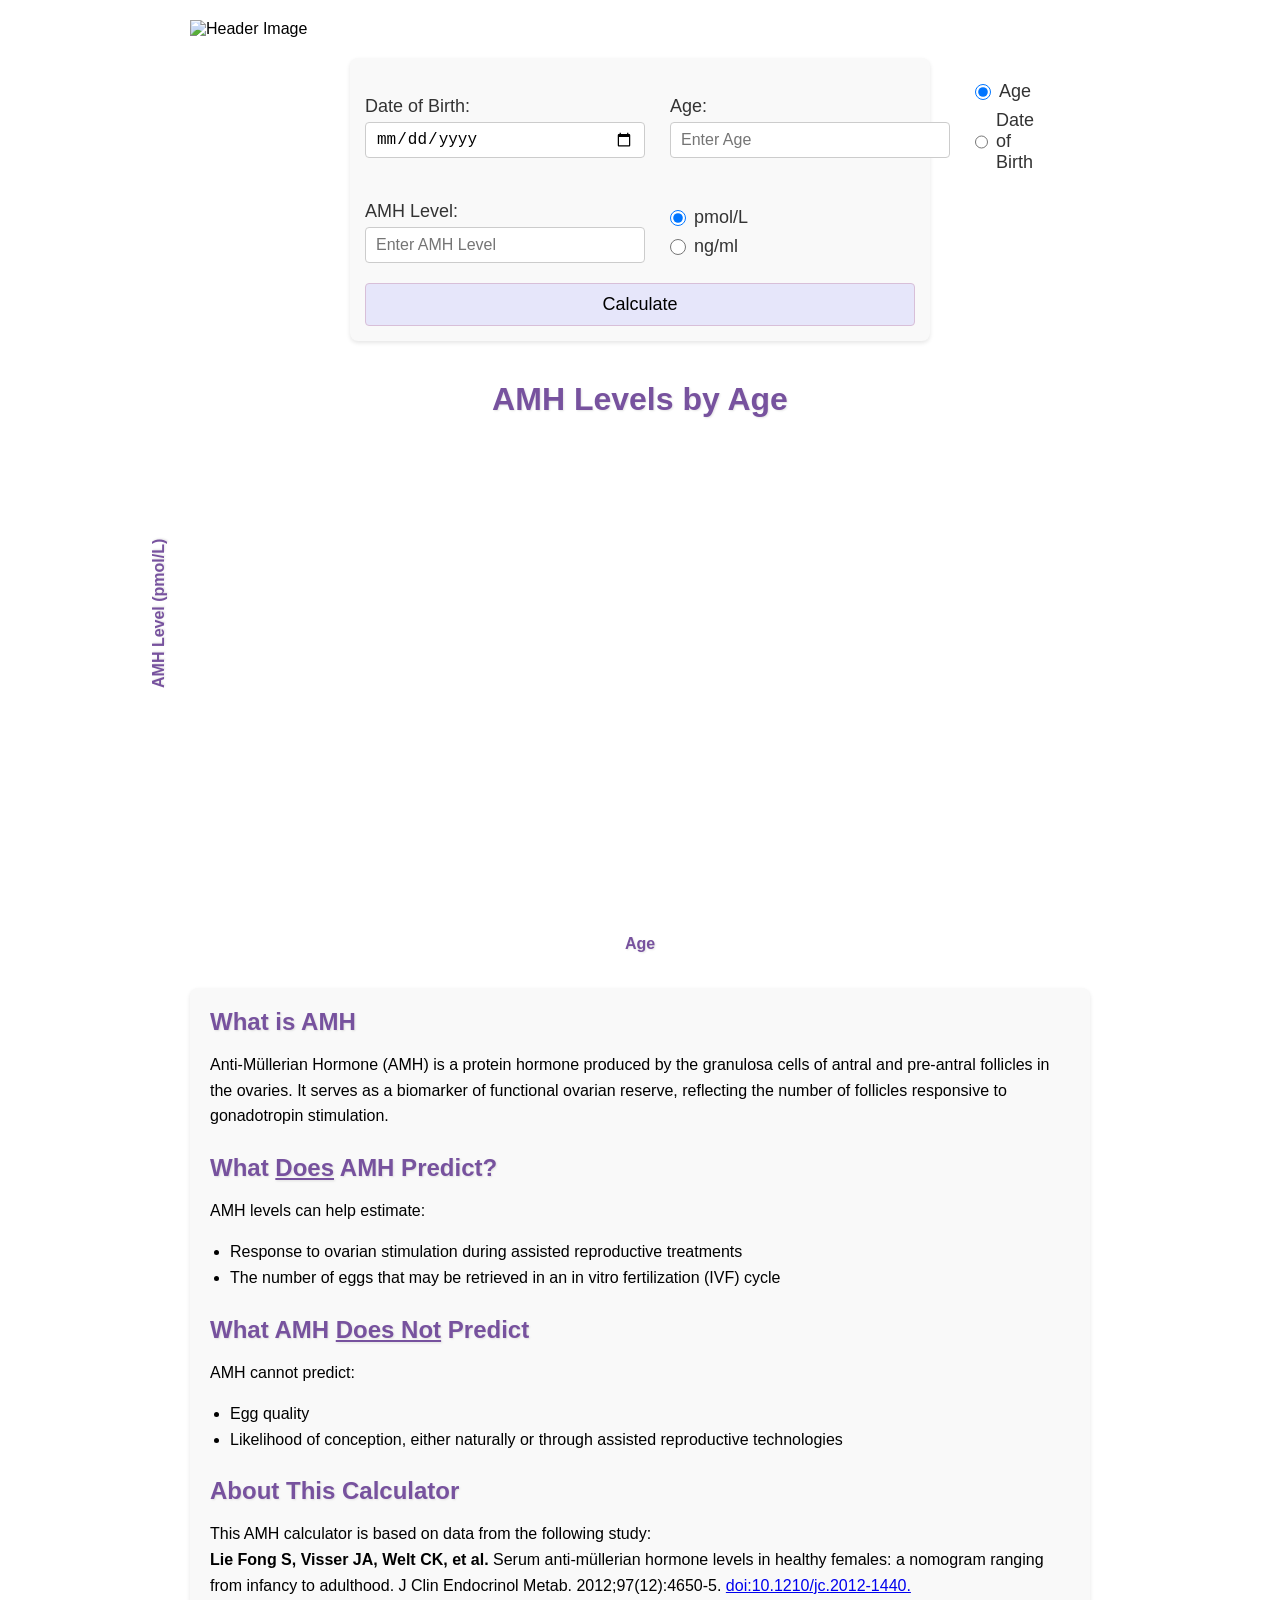
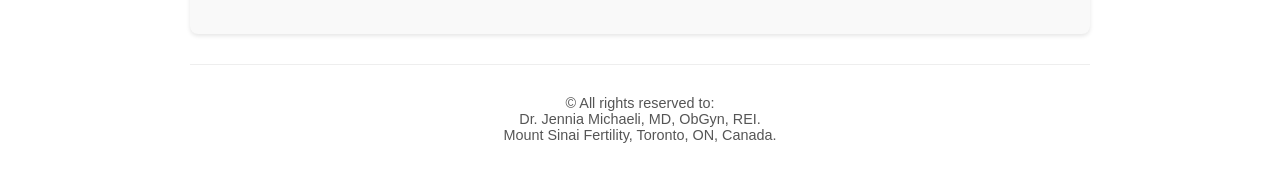
==== index.html @ 69f2bd72 "Enable google console" ====
<!DOCTYPE html>
<html>
<head>
    <meta charset="UTF-8">
    <title>AMH Calculator</title>
    <script type="text/javascript" src="https://www.gstatic.com/charts/loader.js"></script>
    <link rel="stylesheet" href="styles.css">
    <script src="https://cdn.jsdelivr.net/npm/luxon@3.4.4/build/global/luxon.min.js"></script>
	<meta name="google-site-verification" content="CJ8-lthmv7p0IrEkUGVlp7PwCI35M12UZL8qulXKVTU" />
</head>
<body>
    <img src="header.png" alt="Header Image" id="headerImage">
    
    <div id="inputForm">
        <div class="form-group input-method-group">
            <div id="birthDateGroup">
                <label for="birthDate" id="birthDateLabel">Date of Birth:</label>
                <input type="date" id="birthDate" max="">
            </div>
            <div id="ageInputGroup">
                <label for="ageInput">Age:</label>
                <input type="number" id="ageInput" step="0.1" min="0" max="50" placeholder="Enter Age">
            </div>
            <div class="radio-container">
                <label>
                    <input type="radio" name="inputMethod" value="age" checked> Age
                </label>
                <label>
                    <input type="radio" name="inputMethod" value="date"> Date of Birth
                </label>
            </div>
        </div>
        <div class="form-group input-method-group">
            <div id="amhInputGroup">
                <label for="valueInput">AMH Level:</label>
                <input type="number" id="valueInput" step="0.1" placeholder="Enter AMH Level">
            </div>
            <div class="radio-container">
                <label>
                    <input type="radio" name="amhUnits" value="pmol/L" checked> pmol/L
                </label>
                <label>
                    <input type="radio" name="amhUnits" value="ng/ml"> ng/ml
                </label>
            </div>
        </div>
        <button onclick="addDataPoint()">Calculate</button>
    </div>

    <h1 class="chart-title">AMH Levels by Age</h1>
    
    <div id="chart-container">
        <div class="axis-label y-axis-label">AMH Level (pmol/L)</div>
        <div id="chart_div"></div>
        <div class="axis-label x-axis-label">Age</div>
    </div>
    
    <div id="information-section">
        <h2>What is AMH</h2>
        <p>Anti-Müllerian Hormone (AMH) is a protein hormone produced by the granulosa cells of antral and pre-antral follicles in the ovaries. It serves as a biomarker of functional ovarian reserve, reflecting the number of follicles responsive to gonadotropin stimulation.</p>
        
        <h2>What <b><u>Does</u></b> AMH Predict?</h2>
        <p>AMH levels can help estimate:</p>
        <ul>
            <li>Response to ovarian stimulation during assisted reproductive treatments</li>
            <li>The number of eggs that may be retrieved in an in vitro fertilization (IVF) cycle</li>
        </ul>
        
        <h2>What AMH <b><u>Does Not</u></b> Predict</h2>
        <p>AMH cannot predict:</p>
        <ul>
            <li>Egg quality</li>
            <li>Likelihood of conception, either naturally or through assisted reproductive technologies</li>
        </ul>
        
        <h2>About This Calculator</h2>
        <p>This AMH calculator is based on data from the following study: <br><b>Lie Fong S, Visser JA, Welt CK, et al.</b> Serum anti-müllerian hormone levels in healthy females: a nomogram ranging from infancy to adulthood. J Clin Endocrinol Metab. 2012;97(12):4650-5. <a href="https://pubmed.ncbi.nlm.nih.gov/22993032/">doi:10.1210/jc.2012-1440.</a></p>
    </div>
    
    <footer>
        <p>© All rights reserved to:<br>Dr. Jennia Michaeli, MD, ObGyn, REI.<br>Mount Sinai Fertility, Toronto, ON, Canada.</p>
    </footer>

    <script src="amhCalc.js"></script>
</body>
</html>
---- styles.css ----
body {
    font-family: Arial, sans-serif;
    max-width: 900px;
    margin: 0 auto;
    padding: 20px;
}

h1 {
    text-align: center;
    color: #333;
}

.chart-title {
    text-align: center;
    color: #77529E;
    margin-top: 40px;
    margin-bottom: 15px;
    text-shadow: 1px 1px 2px rgba(0,0,0,0.1);
}

#headerImage {
    display: block;
    margin: 0 auto 20px;
    max-width: 100%;
    height: auto;
}

#inputForm {
    max-width: 550px;
    margin: 0 auto;
    padding: 15px;
    background-color: #f9f9f9;
    border-radius: 8px;
    box-shadow: 0 2px 4px rgba(0,0,0,0.1);
}

#birthDate, #ageInput, #valueInput {
    width: 280px;
    height: 36px;
    box-sizing: border-box;
    font-size: 16px;
    padding: 8px 10px;
    border: 1px solid #ccc;
    border-radius: 4px;
}

.form-group {
    margin-bottom: 18px;
}

.form-group label {
    display: block;
    margin-bottom: 5px;
    font-size: 18px;
    font-weight: 500;
    color: #333;
}

.form-group input {
    width: 100%;
    padding: 8px 10px;
    box-sizing: border-box;
    height: 36px;
    margin: 0 auto;
    text-align: left;
    border: 1px solid #ccc;
    border-radius: 4px;
    font-size: 18px;
}

.input-method-group {
    display: flex;
    align-items: center;
    gap: 25px;
}

/* Radio container styling */
.radio-container {
    display: flex;
    flex-direction: column;
    justify-content: flex-start;
    align-items: flex-start;
    text-align: left;
    font-size: 18px;
    padding-top: 8px;
    margin: 0;
}

.radio-container label {
    display: flex;
    align-items: center;
    margin-bottom: 8px;
    font-size: 18px;
    font-weight: normal;
}

.radio-container input[type="radio"] {
    margin-right: 8px;
    width: 16px;
    height: 16px;
}

.amh-input-group,
.amh-input-group .input-with-units,
.amh-units {
    display: none;
}

#amhInputGroup {
    display: block;
}

#chart-container {
    display: flex;
    justify-content: center;
    margin-top: 20px;
    width: 100%;
    position: relative;
}

#chart_div {
    width: 100%;
    height: 500px;
    position: relative;
    z-index: 1;
}

/* Axis labels */
.axis-label {
    position: absolute;
    font-weight: bold;
    color: #77529E;
    text-shadow: 1px 1px 2px rgba(0,0,0,0.1);
}

.y-axis-label {
    transform: rotate(-90deg);
    left: -40px;
    top: 50%;
    transform-origin: top left;
}

.x-axis-label {
    text-align: center;
    width: 100%;
    bottom: -15px;
}

/* Percentile labels */
.percentile-label {
    position: absolute;
    font-size: 14px;
    font-weight: bold;
    z-index: 2;
}

.percentile-90 {
    color: #006400;
}

.percentile-75 {
    color: #008000;
}

.percentile-50 {
    color: #000000;
}

.percentile-25 {
    color: #FFA500;
}

.percentile-10 {
    color: #FF0000;
}

button {
    width: 100%;
    padding: 10px;
    background-color: #e6e6fa;
    color: black;
    border: 1px solid #d8bfd8;
    border-radius: 4px;
    cursor: pointer;
    font-size: 18px;
    font-weight: 500;
    transition: background-color 0.2s ease;
}

button:hover {
    background-color: #d8bfd8;
}

#ageInputGroup {
    display: block;
}

/* Information section styling */
#information-section {
    margin-top: 50px;
    padding: 20px;
    background-color: #f9f9f9;
    border-radius: 8px;
    box-shadow: 0 2px 4px rgba(0,0,0,0.1);
}

#information-section h2 {
    color: #77529E;
    margin-top: 25px;
    margin-bottom: 15px;
    text-shadow: 1px 1px 2px rgba(0,0,0,0.1);
}

#information-section h2:first-child {
    margin-top: 0;
}

#information-section p, 
#information-section ul {
    color: #000;
    line-height: 1.6;
}

#information-section ul {
    padding-left: 20px;
}

/* Footer styling */
footer {
    margin-top: 30px;
    padding: 15px 0;
    text-align: center;
    border-top: 1px solid #eee;
    font-size: 0.9em;
    color: #555;
}
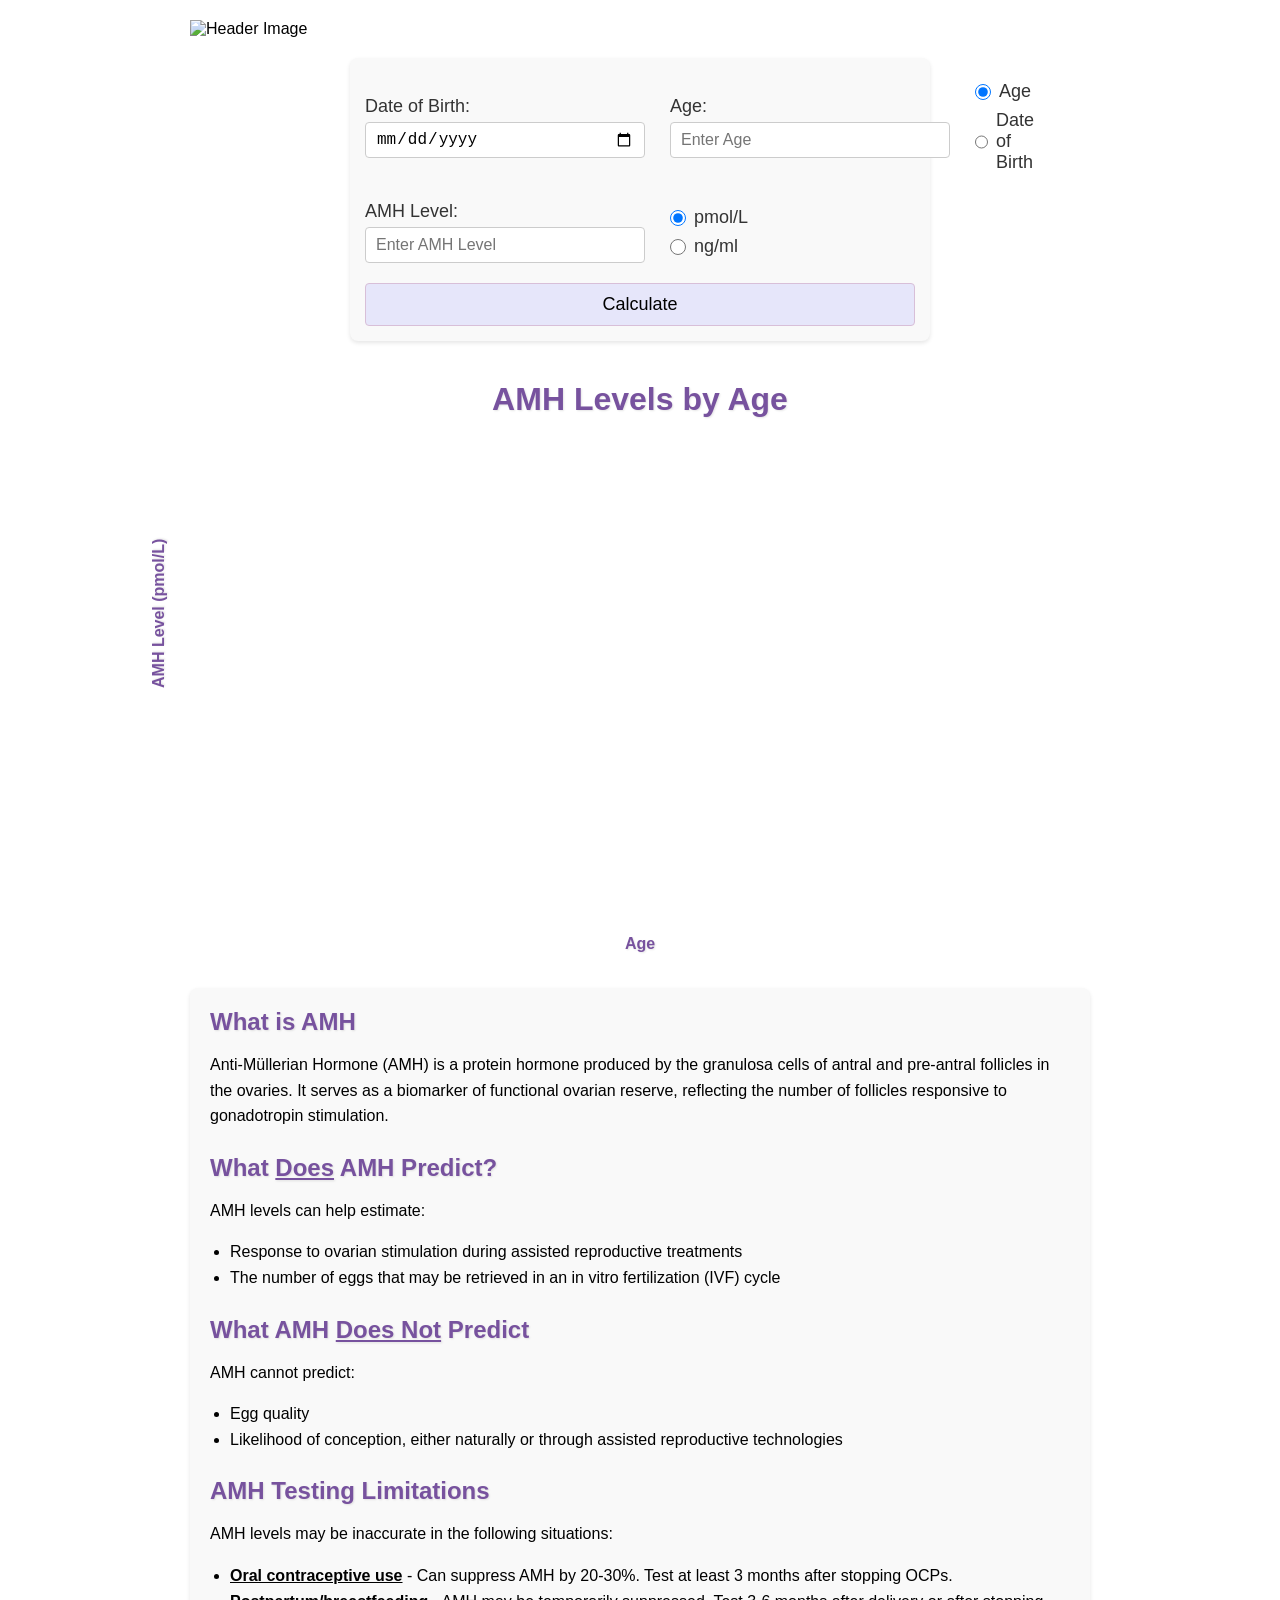
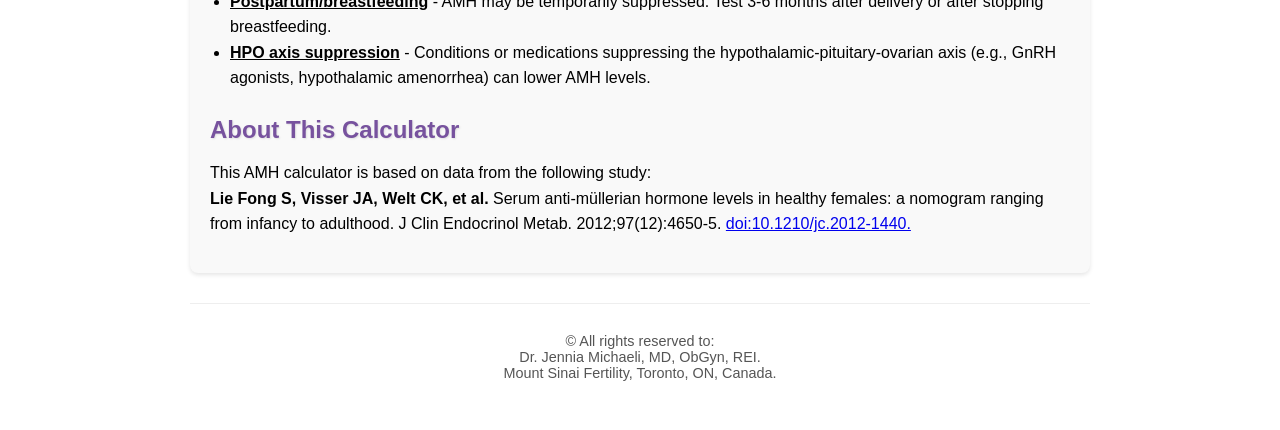
==== commit 8efd99f8: "Update index.html" ====
--- a/index.html
+++ b/index.html
@@ -1,8 +1,46 @@
 <!DOCTYPE html>
-<html>
+<html lang="en">
 <head>
+	<!-- Google tag (gtag.js) -->
+	<script async src="https://www.googletagmanager.com/gtag/js?id=G-H9Y39KSBXJ"></script>
+	<script>
+	  window.dataLayer = window.dataLayer || [];
+	  function gtag(){dataLayer.push(arguments);}
+	  gtag('js', new Date());
+
+	  gtag('config', 'G-H9Y39KSBXJ');
+	</script>
     <meta charset="UTF-8">
-    <title>AMH Calculator</title>
+    <meta name="viewport" content="width=device-width, initial-scale=1.0">
+    <title>AMH Calculator | Ovarian Reserve Testing Tool by Dr. Michaeli</title>
+    <meta name="description" content="Calculate and visualize your AMH levels with this free calculator. Understand your ovarian reserve with percentile data based on peer-reviewed research.">
+    <meta name="keywords" content="AMH calculator, ovarian reserve, fertility preservation, AMH, fertility assessment, fertility testing, anti-müllerian hormone, egg freezing, Toronto, Ontario, Canada">
+	
+    <link rel="canonical" href="https://amh.fertilitypreservation.ca">
+    <meta name="author" content="Dr. Jennia Michaeli">
+    <meta name="robots" content="index, follow">
+
+    <script type="application/ld+json">
+    {
+      "@context": "https://schema.org",
+      "@type": "WebApplication",
+      "name": "AMH Calculator",
+      "url": "https://amh.fertilitypreservation.ca",
+      "description": "A tool to calculate and visualize AMH levels and ovarian reserve based on peer-reviewed research",
+      "applicationCategory": "MedicalApplication",
+      "offers": {
+        "@type": "Offer",
+        "price": "0"
+      },
+      "author": {
+        "@type": "Person",
+        "name": "Dr. Jennia Michaeli",
+        "jobTitle": "MD, ObGyn, REI",
+        "affiliation": "Mount Sinai Fertility, Toronto, ON, Canada"
+      }
+    }
+    </script>
+
     <script type="text/javascript" src="https://www.gstatic.com/charts/loader.js"></script>
     <link rel="stylesheet" href="styles.css">
     <script src="https://cdn.jsdelivr.net/npm/luxon@3.4.4/build/global/luxon.min.js"></script>
@@ -48,6 +86,8 @@
     </div>
 
     <h1 class="chart-title">AMH Levels by Age</h1>
+	
+	<div id="amh-results" class="amh-results"></div>
     
     <div id="chart-container">
         <div class="axis-label y-axis-label">AMH Level (pmol/L)</div>
@@ -73,6 +113,14 @@
             <li>Likelihood of conception, either naturally or through assisted reproductive technologies</li>
         </ul>
         
+        <h2>AMH Testing Limitations</h2>
+        <p>AMH levels may be inaccurate in the following situations:</p>
+        <ul>
+            <li><b><u>Oral contraceptive use</u></b> - Can suppress AMH by 20-30%. Test at least 3 months after stopping OCPs.</li>
+            <li><b><u>Postpartum/breastfeeding</u></b> - AMH may be temporarily suppressed. Test 3-6 months after delivery or after stopping breastfeeding.</li>
+            <li><b><u>HPO axis suppression</u></b> - Conditions or medications suppressing the hypothalamic-pituitary-ovarian axis (e.g., GnRH agonists, hypothalamic amenorrhea) can lower AMH levels.</li>
+        </ul>
+        
         <h2>About This Calculator</h2>
         <p>This AMH calculator is based on data from the following study: <br><b>Lie Fong S, Visser JA, Welt CK, et al.</b> Serum anti-müllerian hormone levels in healthy females: a nomogram ranging from infancy to adulthood. J Clin Endocrinol Metab. 2012;97(12):4650-5. <a href="https://pubmed.ncbi.nlm.nih.gov/22993032/">doi:10.1210/jc.2012-1440.</a></p>
     </div>
--- a/styles.css
+++ b/styles.css
@@ -106,6 +106,15 @@
     display: none;
 }
 
+.amh-results {
+    text-align: center;
+    color: #77529E;
+    margin-bottom: 15px;
+    font-size: 16px;
+    font-weight: normal;
+    display: none;
+}
+
 #amhInputGroup {
     display: block;
 }
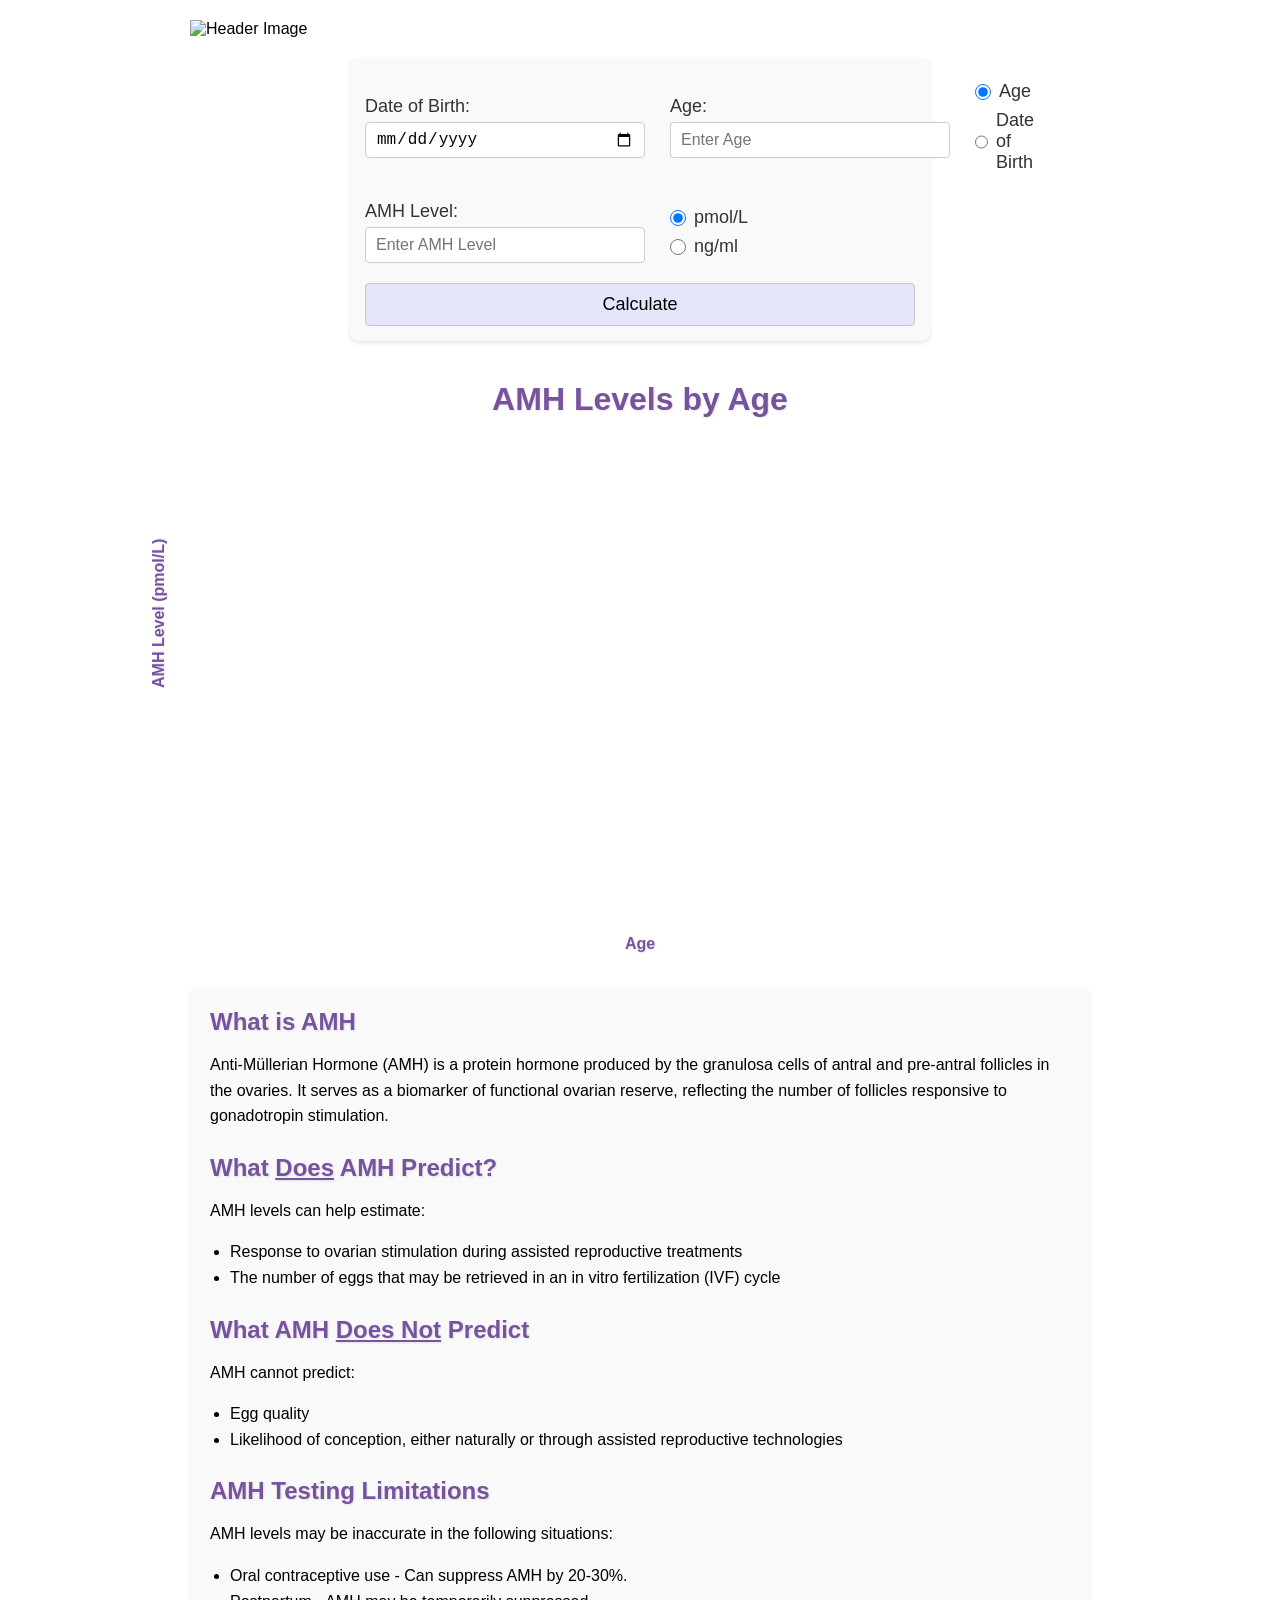
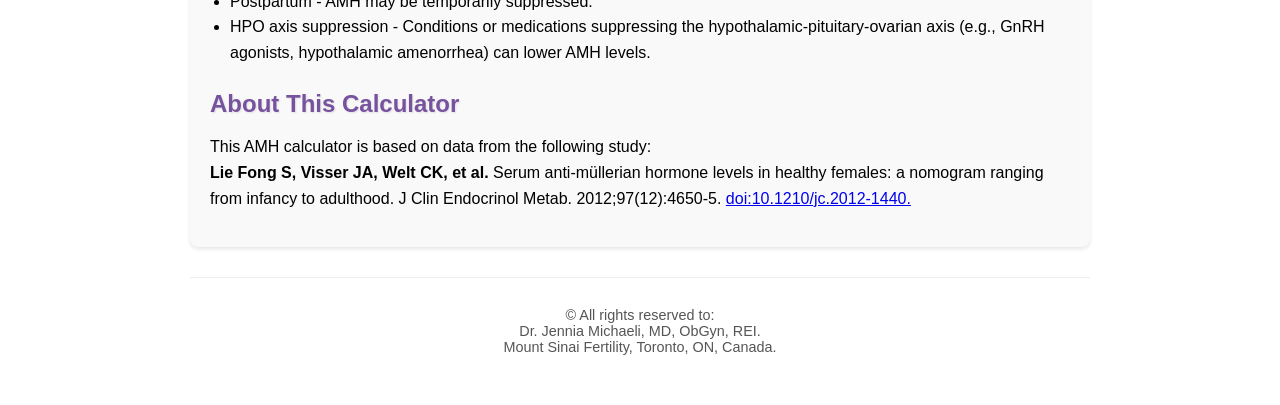
==== commit 11461dc7: "Update index.html" ====
--- a/index.html
+++ b/index.html
@@ -116,9 +116,9 @@
         <h2>AMH Testing Limitations</h2>
         <p>AMH levels may be inaccurate in the following situations:</p>
         <ul>
-            <li><b><u>Oral contraceptive use</u></b> - Can suppress AMH by 20-30%. Test at least 3 months after stopping OCPs.</li>
-            <li><b><u>Postpartum/breastfeeding</u></b> - AMH may be temporarily suppressed. Test 3-6 months after delivery or after stopping breastfeeding.</li>
-            <li><b><u>HPO axis suppression</u></b> - Conditions or medications suppressing the hypothalamic-pituitary-ovarian axis (e.g., GnRH agonists, hypothalamic amenorrhea) can lower AMH levels.</li>
+            <li>Oral contraceptive use - Can suppress AMH by 20-30%.</li>
+            <li>Postpartum - AMH may be temporarily suppressed.</li>
+            <li>HPO axis suppression - Conditions or medications suppressing the hypothalamic-pituitary-ovarian axis (e.g., GnRH agonists, hypothalamic amenorrhea) can lower AMH levels.</li>
         </ul>
         
         <h2>About This Calculator</h2>
